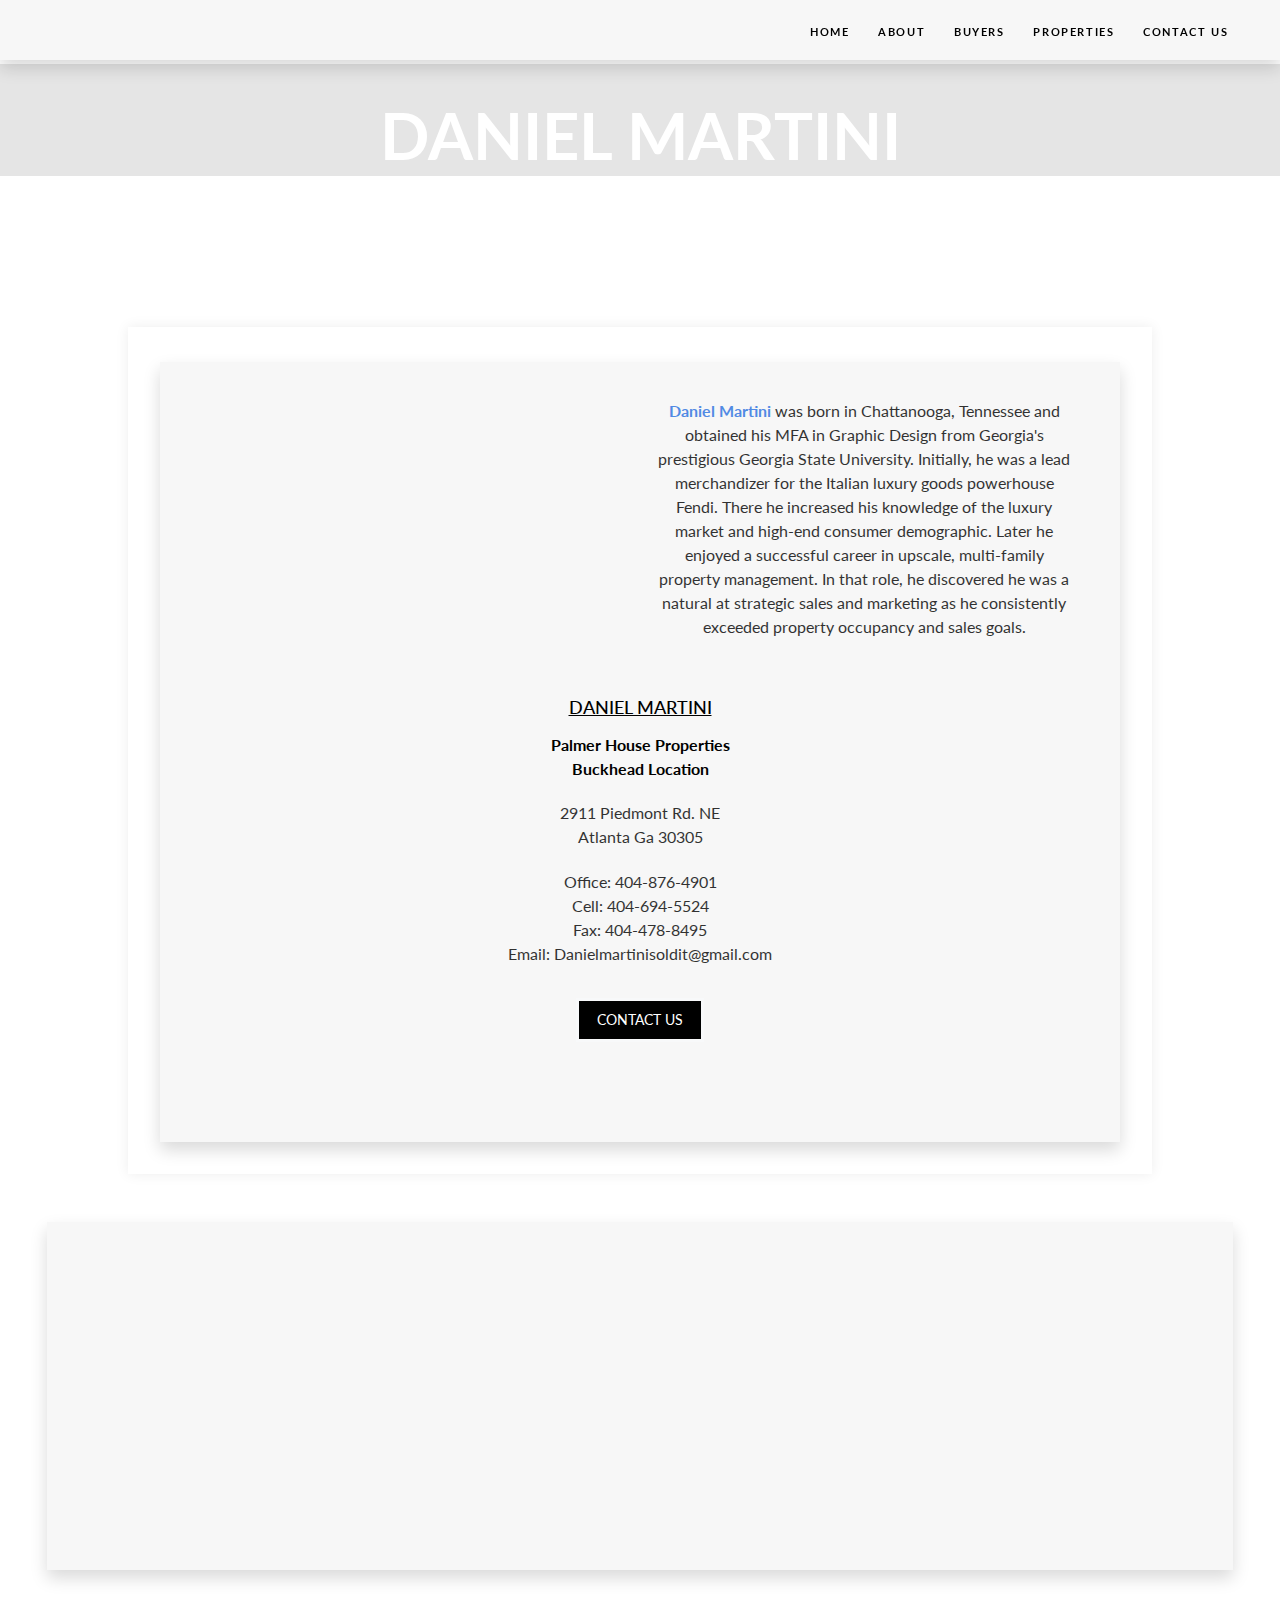
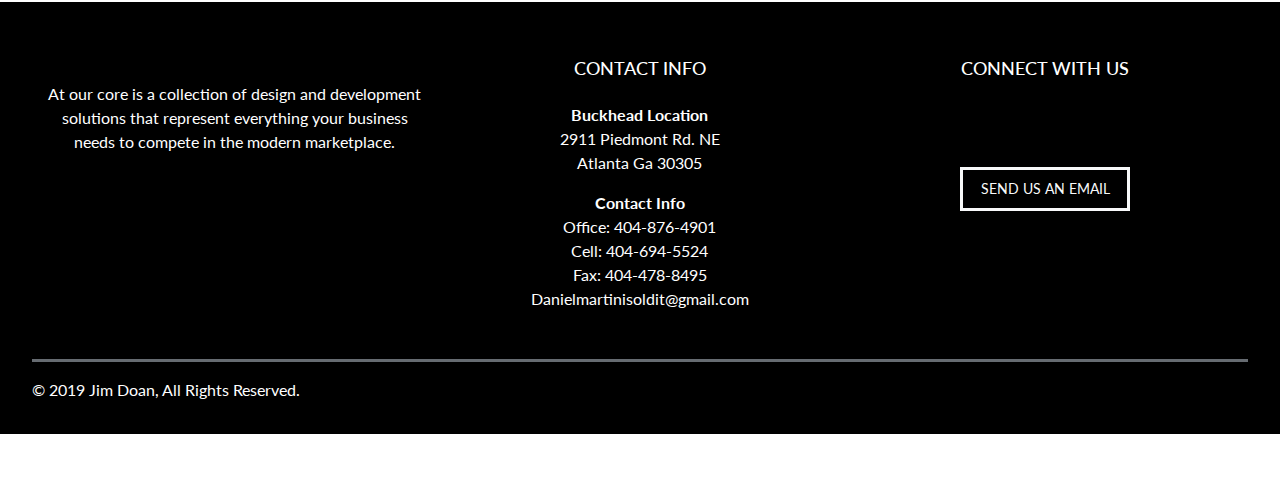
==== about.html @ 3ecf2fb6 "created about section" ====
<!DOCTYPE html>
<html lang="en">

	<head>
		<meta charset="utf-8">
		<meta name="viewport" content="width=device-width, initial-scale=1">
		<title>Daniel Martini - Real Estate</title>

		<link rel="stylesheet" href="Daniel-Martini/bootstrap-4.3.1-dist/css/bootstrap.min.css">
		<link rel="stylesheet" href="style.css">
		<link rel="stylesheet" href="Daniel-Martini/css/animate.css">
		<link rel="stylesheet" href="Daniel-Martini/css/lightbox.css">
		<link rel="stylesheet" href="Daniel-Martini/css/owl.carousel.css">
		<link rel="stylesheet" href="Daniel-Martini/css/owl.theme.default.css">
		<link rel="stylesheet" href="Daniel-Martini/css/arrow.css">
		<link rel="stylesheet" href="Daniel-Martini/css/fixed.css">
		<link rel="stylesheet" href="Daniel-Martini/css/waypoints.css">
	</head>

	<body>

		<!--- Start Home section -->
		<div id="home" class="offset">

			<!--- Navigation -->
			<nav class="navbar navbar-expand-md fixed-top shadow">
				<div class="container-fluid">

					<button class="navbar-toggler" type="button" data-toggle="collapse" data-target="#navbarResponsive">
						<span class="custom-toggler-icon"><i class="fas fa-bars"></i></span>
					</button>

					<div class="collapse navbar-collapse" id="navbarResponsive">
						<ul class="navbar-nav ml-auto">
							<li class="nav-item">
								<a class="nav-link active" href="index.html"><i class="el-home-alt"></i></a>
							</li>
							<li class="nav-item">
								<a class="nav-link" href="index.html">HOME</a>
							</li>
							<li class="nav-item">
								<a class="nav-link" href="about.html">ABOUT</a>
							</li>
							<li class="nav-item">
								<a class="nav-link" href="buyers.html">BUYERS</a>
							</li>
							<li class="nav-item">
								<a class="nav-link" href="properties.html">PROPERTIES</a>
							</li>
							<li class="nav-item">
								<a class="nav-link" href="contact.html">CONTACT US</a>
							</li>
						</ul>
					</div>
				</div>
			</nav>
			<!--- End Navigation -->

		</div>
		<!--- End Home Section -->

		<div id="title-heading">
			<div class="row about-it">
				<div class="col-12 os-animation" data-animation="fadeInLefts">
					<h3 class="title-heading text-center" style="color: white; font-size: 65px;">Daniel Martini</h3>
					<div class="">
					</div>
				</div>
			</div>

			<div id="pricing" class="offset">
				<div class="">
					<div class="narrow">

						<!--- Start About Columns -->
						<div class="row justify-content-md-center">
							<div class="os-animation" data-animation="fadeInLefts">
								<div class="pricing-column text-center">
									<div class=" text-center shadow">
										<div class="row">
											<div class="col">
												<img class="card-img-top"
													src="https://static.wixstatic.com/media/2ecfc4_6b40e53663e3477b9b9f9409c1929504~mv2_d_4288_2848_s_4_2.jpg/v1/crop/x_871,y_205,w_2117,h_2643/fill/w_1100,h_1370,al_c,q_85,usm_0.66_1.00_0.01/2ecfc4_6b40e53663e3477b9b9f9409c1929504~mv2_d_4288_2848_s_4_2.webp"
													alt="">

											</div>
											<div class="col">

												<div class="">
													<p>
														<span style="color: #2870e0; font-weight: bold;">Daniel
															Martini</span> was born in Chattanooga, Tennessee and
														obtained his MFA in
														Graphic Design from Georgia's prestigious Georgia State
														University.
														Initially, he was a lead merchandizer for the Italian luxury
														goods
														powerhouse Fendi. There he increased his knowledge of the luxury
														market and high-end consumer demographic. Later he enjoyed a
														successful career in upscale, multi-family property management.
														In
														that role, he discovered he was a natural at strategic sales and
														marketing as he consistently exceeded property occupancy and
														sales
														goals.</p>

												</div>
											</div>
											<div class="row">
												<div class="col">

													<div class="card-body">
														<h4 style="text-decoration: underline;">DANIEL MARTINI</h4>

														<strong>Palmer House Properties<br>Buckhead Location</strong>
														<p>2911 Piedmont Rd. NE<br />Atlanta Ga 30305</p>

														<p>Office: 404-876-4901<br>Cell: 404-694-5524<br>Fax:
															404-478-8495<br>Email: Danielmartinisoldit@gmail.com</p>
														<a class="btn btn-outline-light btn-sm" href="contact.html"
															style="background:black; color: white;">CONTACT US</a>
													</div>
												</div>
											</div>
										</div>
									</div>
								</div>
							</div>
						</div>
					</div>
				</div>

				<!--- Start Pictures Section -->
				<div id="portfolio" class="offset">

					<div class="row padding">
						<div class="container-fluid">
							<div class="row no-padding shadow">
								<div class="col-sm-6 col-md-3">
									<div class="os-animation" data-animation="bounceInLeft" data-delay=".2s">
										<div class="portfolio-item">
											<a href="https://scontent-atl3-1.xx.fbcdn.net/v/t1.0-9/61054701_356730994977421_6926607523352936448_o.jpg?_nc_cat=108&_nc_oc=AQks2hsbWoOc5csSuL4t0kdCVQB3ZoYayus3dJnv0pH9844NUOtiBHxPulHoXCivI0U&_nc_ht=scontent-atl3-1.xx&oh=ed56b4eb0b98e5b063b7fc5912f497bc&oe=5DE16B20"
												data-lightbox="example-set">
												<img class="example-image"
													src="https://scontent-atl3-1.xx.fbcdn.net/v/t1.0-9/61054701_356730994977421_6926607523352936448_o.jpg?_nc_cat=108&_nc_oc=AQks2hsbWoOc5csSuL4t0kdCVQB3ZoYayus3dJnv0pH9844NUOtiBHxPulHoXCivI0U&_nc_ht=scontent-atl3-1.xx&oh=ed56b4eb0b98e5b063b7fc5912f497bc&oe=5DE16B20"
													alt="" height="300px" width="350px">
											</a>
										</div>
									</div>
								</div>

								<div class="col-sm-6 col-md-3">
									<div class="os-animation" data-animation="bounceInLeft">
										<div class="portfolio-item">
											<a href="https://scontent-atl3-1.xx.fbcdn.net/v/t1.0-9/32089763_184719488845240_107758088051752960_n.jpg?_nc_cat=108&_nc_oc=AQlAUIsMwnOX5fa2c1I7dCD4xx6s1ko-a5kKi41FbOipR6NKKMtyK9ja8pMXqw7HbNg&_nc_ht=scontent-atl3-1.xx&oh=5b2d17347ffb0b32aa18122af5c4a269&oe=5DEAD9D7"
												data-lightbox="example-set">
												<img class="example-image"
													src="https://scontent-atl3-1.xx.fbcdn.net/v/t1.0-9/32089763_184719488845240_107758088051752960_n.jpg?_nc_cat=108&_nc_oc=AQlAUIsMwnOX5fa2c1I7dCD4xx6s1ko-a5kKi41FbOipR6NKKMtyK9ja8pMXqw7HbNg&_nc_ht=scontent-atl3-1.xx&oh=5b2d17347ffb0b32aa18122af5c4a269&oe=5DEAD9D7"
													alt="" height="300px">
											</a>
										</div>
									</div>
								</div>

								<div class="col-sm-6 col-md-3">
									<div class="os-animation" data-animation="bounceInRight">
										<div class="portfolio-item">
											<a href="https://scontent-atl3-1.xx.fbcdn.net/v/t1.0-9/38504290_235669710416884_8581851467843895296_o.jpg?_nc_cat=107&_nc_oc=AQnvor20wazlZryop39V9SxjDoQ-DLztJsMqtvzKPL-bHCXCtXjF9APS5U3wIa94XFQ&_nc_ht=scontent-atl3-1.xx&oh=8783209089c2796051ecd4117cc34dcc&oe=5DDD605E"
												data-lightbox="example-set">
												<img class="example-image"
													src="https://scontent-atl3-1.xx.fbcdn.net/v/t1.0-9/38504290_235669710416884_8581851467843895296_o.jpg?_nc_cat=107&_nc_oc=AQnvor20wazlZryop39V9SxjDoQ-DLztJsMqtvzKPL-bHCXCtXjF9APS5U3wIa94XFQ&_nc_ht=scontent-atl3-1.xx&oh=8783209089c2796051ecd4117cc34dcc&oe=5DDD605E"
													alt="" height="300px" width="350px">
											</a>
										</div>
									</div>
								</div>

								<div class="col-sm-6 col-md-3">
									<div class="os-animation" data-animation="bounceInRight" data-delay=".2s">
										<div class="portfolio-item">
											<a href="https://scontent-atl3-1.xx.fbcdn.net/v/t1.0-9/38645808_235669713750217_5767536776629452800_n.jpg?_nc_cat=108&_nc_oc=AQnEzxn9_KvvV8eSuq6HcboNAnUGGmvflVjYUwW-1L5Omn71J7NGq4NreZ7U_BRwSuE&_nc_ht=scontent-atl3-1.xx&oh=da2e0bddf386512794838a185db2d5aa&oe=5DEA0721"
												data-lightbox="example-set">
												<img class="example-image"
													src="https://scontent-atl3-1.xx.fbcdn.net/v/t1.0-9/38645808_235669713750217_5767536776629452800_n.jpg?_nc_cat=108&_nc_oc=AQnEzxn9_KvvV8eSuq6HcboNAnUGGmvflVjYUwW-1L5Omn71J7NGq4NreZ7U_BRwSuE&_nc_ht=scontent-atl3-1.xx&oh=da2e0bddf386512794838a185db2d5aa&oe=5DEA0721"
													alt="" height="300px" width="350px">
											</a>
										</div>
									</div>
								</div>

							</div>
						</div>

					</div>


					<!--- Start Contact/Footer Section -->
					<div id="contact" class="offset">

						<footer>
							<div class="row text-center">

								<div class="col-md-4">
									<img src="https://static.wixstatic.com/media/2ecfc4_4fcbf833082e43d79901a97b6336a36f~mv2.png/v1/fill/w_740,h_200,al_c,q_80,usm_0.66_1.00_0.01/2ecfc4_4fcbf833082e43d79901a97b6336a36f~mv2.webp"
										alt="">
									<p>At our core is a collection of design and development solutions that represent
										everything
										your business needs to compete in the modern marketplace.</p>
								</div>

								<div class="col-md-4">
									<h3 class="text-center" style="font-size: 18px;">CONTACT INFO</h3>
									<strong>Buckhead Location</strong>
									<p>2911 Piedmont Rd. NE<br />Atlanta Ga 30305</p>
									<strong>Contact Info</strong>
									<p>Office: 404-876-4901<br>Cell: 404-694-5524<br>Fax:
										404-478-8495<br>Danielmartinisoldit@gmail.com</p>
								</div>

								<div class="col-md-4">
									<h3 class="text-center" style="font-size: 18px;">CONNECT WITH US</h3>
									<a href="#"><i class="fab fa-facebook-square" style="color: white;"></i></a>
									<a href="#"><i class="fab fa-twitter-square" style="color: white;"></i></a>
									<a href="#"><i class="fab fa-instagram" style="color: white;"></i></a>
									<a href="#"><i class="fab fa-reddit-square" style="color: white;"></i></a>
									<a href="#"><i class="fab fa-linkedin" style="color: white;"></i></a>
									<br><br>
									<a class="btn btn-outline-light btn-sm" href="contact.html">SEND US AN EMAIL</a>
								</div>

								<hr class="socket">
								&copy; 2019 Jim Doan, All Rights Reserved.

							</div>
							<!--- End of Row -->
						</footer>
						<!--- End of Footer -->

					</div>
					<!--- End of Contact Section -->

					<!--- Top Scroll -->
					<a href="#home" class="top-scroll">
						<i class="fas fa-angle-up"></i>
					</a>
					<!--- End of Top Scroll -->

					<!--- Script Source Files -->
					<script src="Daniel-Martini/js/jquery-3.3.1.min.js"></script>
					<script src="Daniel-Martini/bootstrap-4.3.1-dist/js/bootstrap.min.js"></script>
					<script src="https://use.fontawesome.com/releases/v5.9.0/js/all.js"></script>
					<script src="Daniel-Martini/js/custom.js"></script>
					<script src="Daniel-Martini/js/jquery.waypoints.min.js"></script>
					<script src="Daniel-Martini/js/waypoints.js"></script>
					<script src="Daniel-Martini/js/lightbox.js"></script>
					<script src="Daniel-Martini/js/owl.carousel.js"></script>
					<script src="Daniel-Martini/js/jquery.counterup.js"></script>
					<script src="Daniel-Martini/js/validator.js"></script>
					<script src="Daniel-Martini/js/contact.js"></script>
					<!--- End of Script Source Files -->

	</body>

</html>
---- style.css ----
@import url('https://fonts.googleapis.com/css?family=Lato:400,700');

.navbar.always-solid {
  background: rgba(0, 0, 0, 0.7)!important;
}
#title-heading {

  background-color: rgba(0, 0, 0, 0.1)!important;
  width: 100%;
  max-height: 7rem!important;
  background-size: cover;
  margin-top: 4rem;
}
#title-heading .row {
  width: 100%!important;
  padding: 1rem 2rem 2rem;
}
h3.title-heading {
  font-size: 1.9rem;
  font-weight: 700;
  text-transform: uppercase;
  margin: 0 0 .8rem 0;
}
.title-heading-underline {
  width: 5rem;
  height: .2rem;
  background-color: #2870e0;
}



body {
  overflow-x: hidden;
  font-family: 'Lato', sans-serif;
  color: black;
}

/*--- Nav Scrolling Offset --*/
.offset:before {
  height: 4rem;
  margin-top: -4rem;
  content: "";
  display: block;
}

/*--- Extra Bootstrap Column Padding --*/
[class*="col-"] {
  padding: 1rem;
}

/*============= NAVIGATION =============*/

.navbar {
  padding: .7rem 1rem;
  text-transform: uppercase;
  font-size: .7rem;
  font-weight: 700;
  letter-spacing: .1rem;
  transition: background-color .5s ease 0s;
}
.navbar-brand img {
  height: 2rem;
 
 
}
.svg-inline--fa.fa-w-14 {
  color: black;
  font-size: 1.6rem;
}
.navbar-nav li {
  padding-right: .8rem;
}
.navbar-nav .nav-link {
  color: black;
  padding-top: .8rem;
}
.navbar-nav .nav-link.active,
.navbar-nav .nav-link:hover {
  color: #7a7a7a;

}
.navbar.solid {
  background: #d9d7d7;
  transition: background-color 1s ease 0s;
  color: black !important;

}

/*============= LANDING PAGE =============*/

.home-inner {
  background-image: url('https://www.washingtonpost.com/resizer/mgmMvC1QJtGQnEIHK86mX5WiEuA=/1484x0/arc-anglerfish-washpost-prod-washpost.s3.amazonaws.com/public/7HIHLOE2VII6RKGYTNGBGKDNNM.jpg');
}

.about-it {
  background-image: url('https://mansion-global-app.s3.amazonaws.com/stories/vancouver-special-report-vancouver-s-newest-crop-of-luxury-condos-offers-views-galore/assets/9rrqt2nnQ2/vancouvercondosshorthand_lead-2400x1451.jpeg');
  height: 215px !important;
}

.buyers-it {
  background-image: url('https://ap.rdcpix.com/2105246677/6df0e9a66aed3c3314a5d9cf2b35406fl-w0xd-w1020_h770_q80.jpg');
  height: 425px !important;
}

.properties-it {
  background-image: url('https://www.naamagazine.com/wp-content/uploads/2018/03/Muse-Residences-2-1080x568.jpg');
  height: 195px;
}

.media-it {
  background-image: url('https://www.washingtonpost.com/resizer/mgmMvC1QJtGQnEIHK86mX5WiEuA=/1484x0/arc-anglerfish-washpost-prod-washpost.s3.amazonaws.com/public/7HIHLOE2VII6RKGYTNGBGKDNNM.jpg');
  height: 325px;
}

.contact-it {
  background-image: url('https://www.theaustinsf.com/wp-content/uploads/Feature_Image_Roof-1.jpg');
  height: 380px;
}

.caption {
  width: 100%;
  max-width: 100%;
  position: absolute;
  top: 38%;
  z-index: 1;
}
.caption h1 {
  color: white;
  font-size: 4.5rem;
  text-transform: uppercase;
  font-weight: 700;
  letter-spacing: .3rem;
  text-shadow: .1rem .1rem .8rem black;
  padding-bottom: 1rem;
}
.caption h3 {
  color: white;
  font-size: 2.5rem;
  text-transform: uppercase;
  font-weight: 400;
  text-shadow: .1rem .1rem .5rem black;
  padding-bottom: 2rem;
}
.btn-lg {
  border-width: medium;
  border-radius: 0;
  padding: .8rem 1.5rem;
  font-size: 1.1rem;
  font-weight: 400;
  text-transform: uppercase;
  display: inline-block!important;
}

/*============= FEATURES SECTION =============*/
.shadow {
  box-shadow: 4px 3px black;
  border: none;
  background-color: #f7f7f7;

}

.card {
  width: 350px;
  margin: auto;
}
.narrow {
  width: 85%;
  margin: 0 auto;
  padding-top: 2rem;
}
.btn-sm {
  border-width: medium;
  border-radius: 0;
  padding: .5rem 1.1rem;
  font-size: .9rem;
  font-weight: 400;
  text-transform: uppercase;
  margin: 1rem;
}
.btn-turquoise {
  border-color: #2870e0;
  background-color: #2870e0;
  color: white;
}
.btn-turquoise:hover,
.btn-turquoise:focus {
  border-color: #2870e0;
  background-color: #2870e0;
  color: white;
}
.jumbotron {
  margin-bottom: 0;
  border-radius: 0;
  padding: 1rem 0 3rem;
}
h3.heading {
  font-size: 1.6rem;
  font-weight: 700;
  text-transform: uppercase;
  text-align: center;
  margin-bottom: 1.3rem;
}
.heading-underline {
  width: 3rem;
  height: .2rem;
  background-color: #2870e0;
  margin: 0 auto 2rem;
}
.feature {
  text-align: center;
}
.feature .fa-layers {
  color: #2870e0;
  margin: 0 auto;
  width: 3.9rem;
  height: 6rem;
}
.feature h3 {
  font-size: 1.3rem;
  text-transform: uppercase;
  padding-bottom: .4rem;
}
.feature p {
  font-size: 1.1rem;
}


/*============= PORTFOLIO/ABOUT SECTION =============*/

.row.padding {
  padding: 2rem 0 1rem;
}
img.example-image {
  max-width: 100%;
}
.row.no-padding [class*=col-] {
  padding: 0;
}
.portfolio-item img:hover {
  transform: scale(1.3);
  cursor: zoom-in;
}
.portfolio-item img {
  transition: transform .4s ease;
}
.portfolio-item {
  overflow: hidden;
}

/*============= PRICING/PROPERTIES SECTION =============*/

.pricing-column {
  background-color: white;
  padding: 2rem; 
  border-top: .2rem solid white;
  box-shadow: 0 0 .8rem rgba(0, 0, 0, 0.075);
  transition: transform .7s ease;
  overflow: hidden;
  position: relative;
}
.pricing-column:hover {
  transform: scale(1);
}
.pricing-column h3 {
  padding: 1rem;
  border-bottom: .1rem solid rgba(0, 0, 0, 0.1);
  font-size: 1.5rem;
}
.pricing-column p {
  opacity: .8;
  margin-top: 1.3rem;
}
.pricing-column h4 {
  font-size: 1.1rem;
  padding: .4rem;
}
.pricing-column .item {
  font-weight: 500;
}
.pricing-column h1 {
  padding: .8rem 0;
}
.ribbon {
  background-color: #6c757d;
  color: white;
  width: 17rem;
  height: 2rem;
  font-size: .8rem;
  font-weight: 700;
  padding-top: .4rem;
  position: absolute;
  right: -2.8rem;
  top: 1.6rem;
  transform: rotate(45deg);
  box-shadow: 0 0 .2rem rgba(0, 0, 0, 0.25);
}

/*============= BUYERS =============*/

.light {
  background-color: rgba( 255, 255, 255, .85);
  padding: 3rem 2rem 2rem;
  z-index: 1000!important;
}
.card {
  border-radius: 0;
  border: .1rem solid rgba(0, 0, 0, .075);
  box-shadow: 0 0 .8rem rgba(0, 0, 0, .075);
  margin: 0 1rem;
  transition: transform .4s ease;
}
.card-img-top {
  border-radius: 0;
}
.card:hover {
  transform: scale(.95);
}
.card h4 {
  font-weight: 700;
}
.card h5 {
  color: #2870e0;
}
.card p {
  border-top: .1rem solid rgba(0, 0, 0, .1);
  border-bottom: .1rem solid rgba(0, 0, 0, .1);
  padding: 1rem;
  margin: 1rem 0 1.5rem;
}
.card svg.svg-inline--fa {
  color: #2870e0!important;
  font-size: 1.3rem;
  width: 2rem;
}
.card svg.svg-inline--fa:hover {
  color: #6c757d!important;
}
.owl-dot.active span,
.owl-dot:hover span {
  background: black!important;
}

/*============= SKILLS SECTION =============*/

.skill h3 {
  color: #2870e0;
  font-size: 2.5rem;
  font-weight: 700;
  margin: 1rem 0 .5rem;
}
.skill p {
  font-size: 1.1rem;
  text-transform: uppercase;
  font-weight: 700;
}

/*============= CLIENTS SECTION =============*/

.clients img {
  width: 100%;
  height: auto;
  border-radius: 50%;
  transition: transform .3s ease;
}
.clients img:hover {
  transform: scale(0.95);
}
blockquote .svg-inline--fa {
  margin: 1rem;
  color: black;
}
.clients-hr {
  border-top: .05rem solid black;
}

/*============= CONTACT SECTION =============*/

footer {
  background-color: black;
  background-size: cover;
  color: white;
}
footer .row {
  background-color: black;
  padding: 1rem 2rem 3rem;
}
footer img {
  height: 2rem;
  margin: 1.5rem 0;
}
footer a {
  color: white;
}
footer svg.svg-inline--fa {
  font-size: 1.6rem;
  margin: 1.2rem .5rem 0 0;
}
footer svg.svg-inline--fa:hover {
  color: #1ebba3!important;
}
footer h3 {
  text-transform: uppercase;
  margin: 1.5rem 0;
}
/*--- Contact Form --*/
.form-group {
  margin-bottom: 1.3rem;
}
.form-control {
  background-color: #53595f;
  border-radius: 0;
  border: .15rem solid #666b71;
  color: white!important;
  font-size: 1.1rem;
}
.form-control:focus {
  background: #53595f;
  border: .15rem solid #666b71;
}
.form-group input::placeholder,
.form-group textarea::placeholder {
  color: #b2b5b8!important;
}
input.btn {
  cursor: pointer;
}
hr.socket {
  border-top: .2rem solid #666b71;
  width: 100%;
}

/*============= TOP SCROLL =============*/

.top-scroll svg.svg-inline--fa {
  font-size: 3rem;
  height: 1.7rem;
  color: #53595f;
  background: white;
}
a.top-scroll {
  right: 1.2rem;
  bottom: 1.2rem;
  position: fixed;
  opacity: .3;
  z-index: 1000;
  display: none;
}
a.top-scroll:hover {
  opacity: .5;
}

/*============= MEDIA QUERIES =============*/

/* Devices under 992px (lg) */
@media (max-width: 991px) {
  .caption h1 {
    font-size: 3.5rem;
    letter-spacing: .2rem;
    padding-bottom: .8rem;
  }
  .caption h3 {
    font-size: 2.2rem;
    padding-bottom: 1.7rem;
  }
  .btn-lg {
    padding: .7rem 1.2rem;
    font-size: 1rem;
  }
  .narrow h1 {
    font-size: 2.1rem;
  }
}

/* Devices under 768px (md) */
@media (max-width: 767px) {
  .caption h1 {
    font-size: 2.7rem;
    letter-spacing: .15rem;
    padding-bottom: .5rem;
  }
  .caption h3 {
    font-size: 1.7rem;
    padding-bottom: 1.2rem;
  }
  .btn-lg {
    padding: .6rem 1.1rem;
    font-size: 1rem;
  }
  .narrow h1 {
    font-size: 1.8rem;
  }

  .clients img {
    max-width: 50%;
    margin: 0 auto;
  }
  .top-scroll {
    display: none!important;
  }
}

/* Devices under 576px (sm) */
@media (max-width: 575px) {
  .caption h1 {
    font-size: 1.9rem;
    letter-spacing: .1rem;
    padding-bottom: .4rem;
  }
  .caption h3 {
    font-size: 1.2rem;
    padding-bottom: 1rem;
  }
  .btn-lg {
    padding: .4rem .9rem;
    font-size: .9rem;
  }
  .narrow {
    width: 85%;
  }
}
---- Daniel-Martini/css/arrow.css ----
.bounce { /*arrow bouncing duration*/
  -moz-animation: bounce 2s infinite;
  -webkit-animation: bounce 2s infinite;
  animation: bounce 2s infinite;
}
.arrow {
  position: absolute;
  bottom: 0;
  left: 50%;
  margin-left: -10px;
  width: 60px;
  height: 50px; /*change with size of arrow to make it sit on bottom of page*/
}
a.down-arrow {
  display: block;
  color: #fff; /*arrow color*/
}
.down-arrow svg.svg-inline--fa {
  opacity: .3; /*arrow opacity*/
  font-size: 2rem; /*arrow size*/
}
.down-arrow svg.svg-inline--fa:hover {
  opacity: .5; /*arrow hover opacity*/
}
@-moz-keyframes bounce {
  0%, 20%, 50%, 80%, 100% {
    -moz-transform: translateY(0);
    transform: translateY(0);
  }
  40% {
    -moz-transform: translateY(-30px);
    transform: translateY(-30px);
  }
  60% {
    -moz-transform: translateY(-15px);
    transform: translateY(-15px);
  }
}
@-webkit-keyframes bounce {
  0%, 20%, 50%, 80%, 100% {
    -webkit-transform: translateY(0);
    transform: translateY(0);
  }
  40% {
    -webkit-transform: translateY(-30px);
    transform: translateY(-30px);
  }
  60% {
    -webkit-transform: translateY(-15px);
    transform: translateY(-15px);
  }
}
@keyframes bounce {
  0%, 20%, 50%, 80%, 100% {
    -moz-transform: translateY(0);
    -ms-transform: translateY(0);
    -webkit-transform: translateY(0);
    transform: translateY(0);
  }
  40% {
    -moz-transform: translateY(-30px);
    -ms-transform: translateY(-30px);
    -webkit-transform: translateY(-30px);
    transform: translateY(-30px);
  }
  60% {
    -moz-transform: translateY(-15px);
    -ms-transform: translateY(-15px);
    -webkit-transform: translateY(-15px);
    transform: translateY(-15px);
  }
}
---- Daniel-Martini/css/fixed.css ----
/*--- Bootstrap Mobile Gutter Fix --*/
.row, .container-fluid {
margin-left: 0px!important;
margin-right: 0px!important;
}

/*--- Fix for Fixed Navbar jumping on scroll --*/
.fixed-top  {
 -webkit-backface-visibility: hidden;
}

/*--- Fixed Landing Page Section --*/
.landing {
  position: relative;
  width: 100%;
  height: 100vh; /* Change height of landing page image. */
  display: table;
  z-index: -1;
}
.home-wrap {
  clip: rect(0, auto, auto, 0);
  position: absolute;
  top: 0;
  left: 0;
  width: 100%;
  height: 100%;
}
.home-inner {
  position: fixed; /* Change to relative to remove fixed style. */
  display: table;
  top: 0;
  left: 0;
  width: 100%;
  height: 100%;
  background-size: cover;
  background-position: center center;
  -webkit-transform: translateZ(0);
          transform: translateZ(0);
  will-change: transform;
}

/*--- iOS Fixed Background Image --*/
.fixed-background {
  position: relative;
  width: 100%;
}
.fixed-wrap {
  clip: rect(0, auto, auto, 0);
  position: absolute;
  top: 0;
  left: 0;
  width: 100%;
  height: 100%;
  z-index: -999!important;
}
/*--- Features Dark Background Image --*/
#fixed {
  position: fixed;
  display: block;
  top: 0;
  left: 0;
  width: 100%;
  height: 100%;
  background-size: cover;
  background-position: center center;
  -webkit-transform: translateZ(0);
          transform: translateZ(0);
  will-change: transform;
}
/*--- Team Light Background Image --*/
#fixed-2 {
  position: fixed;
  display: block;
  top: 0;
  left: 0;
  width: 100%;
  height: 100%;
  background-size: cover;
  background-position: center center;
  -webkit-transform: translateZ(0);
          transform: translateZ(0);
  will-change: transform;
}
/*--- Prevent WayPoints from Browser Window Scrolling On Mobile --*/
/* Devices under 768px (md) */
@media (max-width: 767px) {
  .row {
    overflow-x: hidden;
    overflow-y: hidden;
  }
}
---- Daniel-Martini/css/waypoints.css ----
/*============= WAYPOINTS =============*/

.os-animation{
  opacity: 0;
  margin: 0!important;
  max-width: 100%;
 }
 .os-animation.animated {
  opacity: 1;
 }


/*--- TURN OFF ANIMATION ON MOBILE *
@media (max-width: 767px) {
.animated, .os-animation {
	-webkit-animation: none;
	-moz-animation: none;
	-o-animation: none;
	animation: none;
	opacity: 1;
	-webkit-animation-delay: none !important;
	-moz-animation-delay: none !important;
	animation-delay: none !important;
	}
}
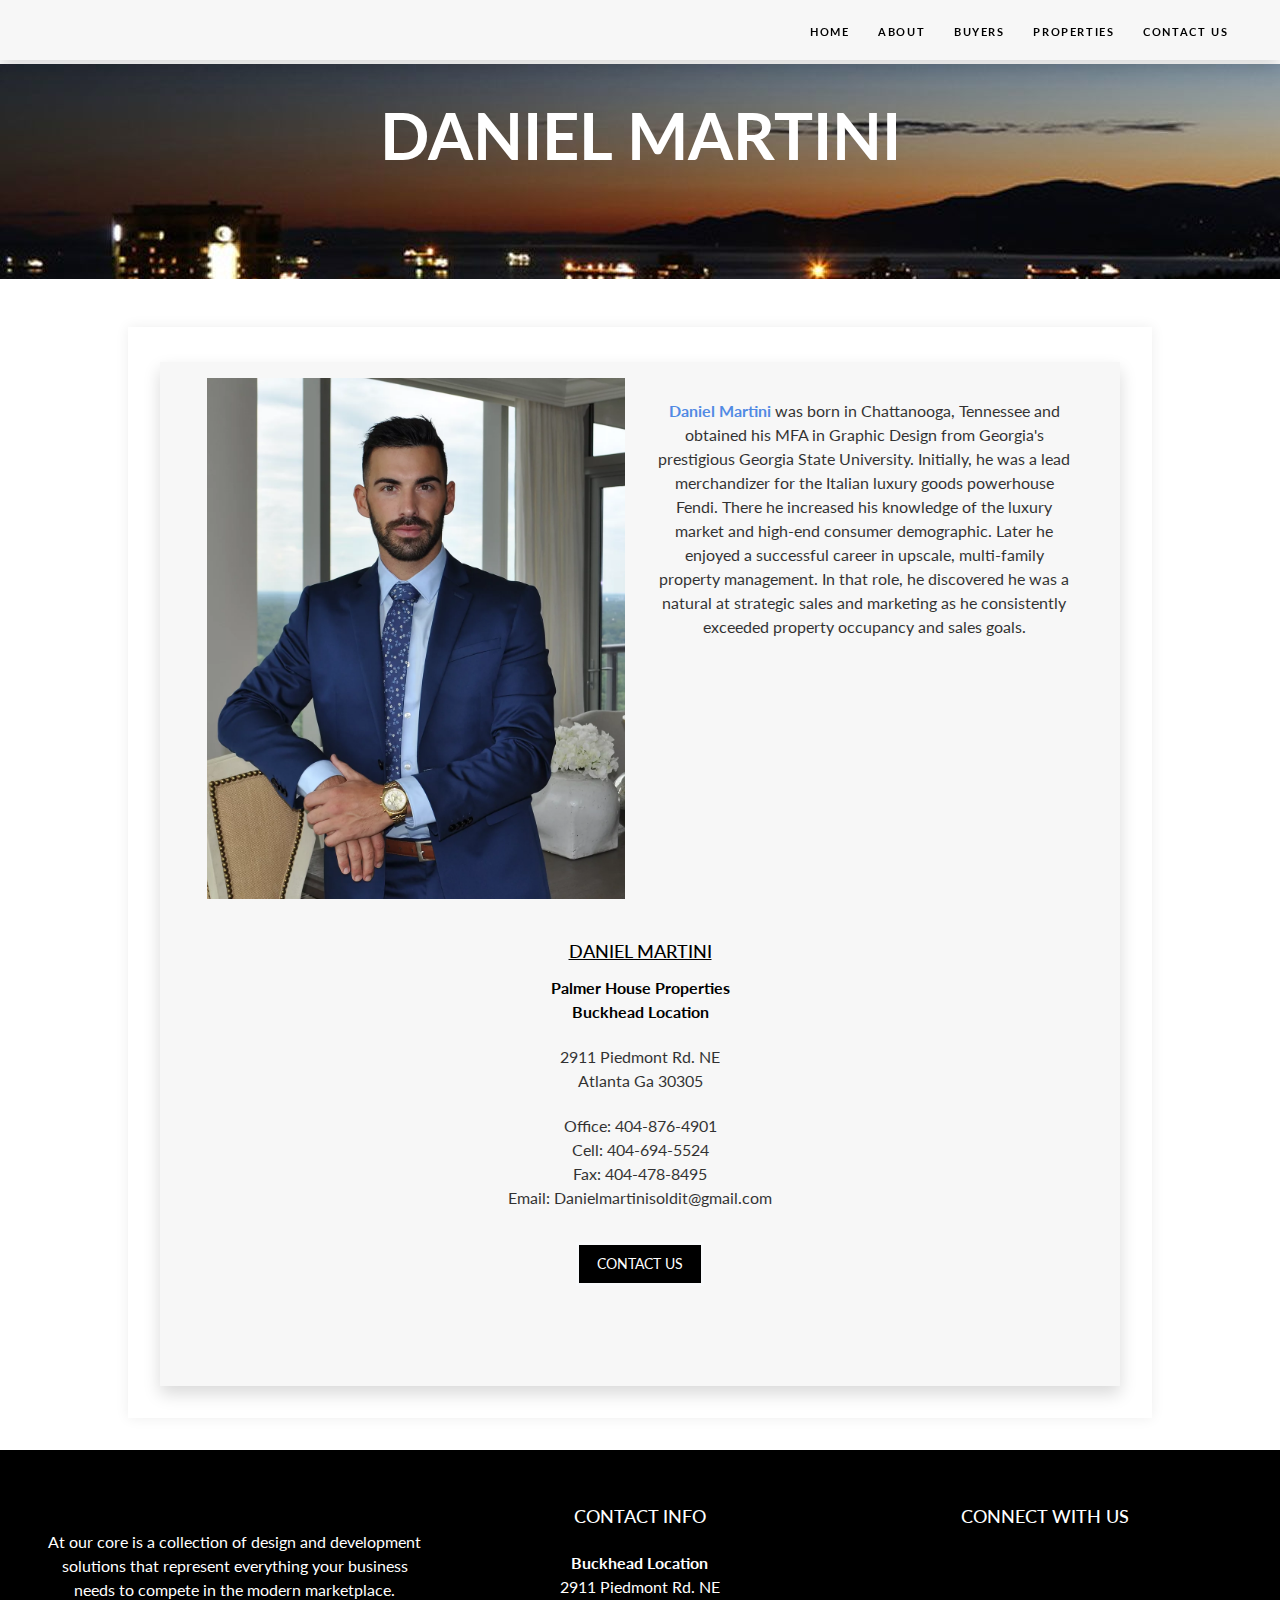
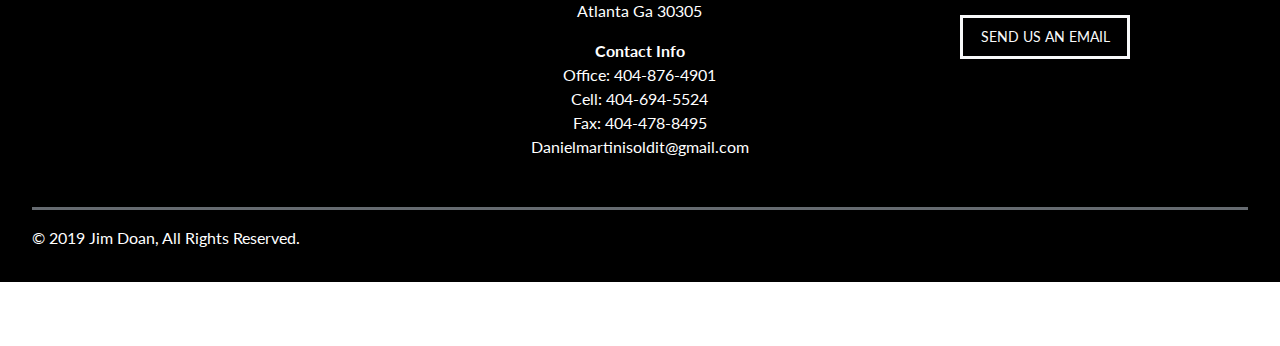
==== commit 683e099d: "fixed email form" ====
--- a/about.html
+++ b/about.html
@@ -80,13 +80,13 @@
 										<div class="row">
 											<div class="col">
 												<img class="card-img-top"
-													src="https://static.wixstatic.com/media/2ecfc4_6b40e53663e3477b9b9f9409c1929504~mv2_d_4288_2848_s_4_2.jpg/v1/crop/x_871,y_205,w_2117,h_2643/fill/w_1100,h_1370,al_c,q_85,usm_0.66_1.00_0.01/2ecfc4_6b40e53663e3477b9b9f9409c1929504~mv2_d_4288_2848_s_4_2.webp"
+													src="Daniel-Martini/img/about.jpg"
 													alt="">
 
 											</div>
 											<div class="col">
 
-												<div class="">
+												<div class="about-daniel">
 													<p>
 														<span style="color: #2870e0; font-weight: bold;">Daniel
 															Martini</span> was born in Chattanooga, Tennessee and
@@ -131,7 +131,7 @@
 				</div>
 
 				<!--- Start Pictures Section -->
-				<div id="portfolio" class="offset">
+				<!-- <div id="portfolio" class="offset">
 
 					<div class="row padding">
 						<div class="container-fluid">
@@ -191,7 +191,7 @@
 							</div>
 						</div>
 
-					</div>
+					</div> -->
 
 
 					<!--- Start Contact/Footer Section -->
--- a/style.css
+++ b/style.css
@@ -1,5 +1,12 @@
 @import url('https://fonts.googleapis.com/css?family=Lato:400,700');
 
+.form-group input {
+  color: black!important;
+}
+
+.form-group textarea {
+  color: black!important;
+}
 .navbar.always-solid {
   background: rgba(0, 0, 0, 0.7)!important;
 }
@@ -93,12 +100,12 @@
 }
 
 .about-it {
-  background-image: url('https://mansion-global-app.s3.amazonaws.com/stories/vancouver-special-report-vancouver-s-newest-crop-of-luxury-condos-offers-views-galore/assets/9rrqt2nnQ2/vancouvercondosshorthand_lead-2400x1451.jpeg');
+  background-image: url('Daniel-Martini/img/about-landing.jpg');
   height: 215px !important;
 }
 
 .buyers-it {
-  background-image: url('https://ap.rdcpix.com/2105246677/6df0e9a66aed3c3314a5d9cf2b35406fl-w0xd-w1020_h770_q80.jpg');
+  background-image: url('Daniel-Martini/img/buyers-landing.jpg');
   height: 425px !important;
 }
 
@@ -501,13 +508,25 @@
 
 /* Devices under 576px (sm) */
 @media (max-width: 575px) {
+ 
+  .intro {
+    margin-top: -160px;
+  }
+
+  .intro h3 {
+    font-size: 18px;
+  }
+
+  .about-daniel p {
+    font-size: 14px;
+  }
   .caption h1 {
-    font-size: 1.9rem;
+    font-size: 2.5rem;
     letter-spacing: .1rem;
     padding-bottom: .4rem;
   }
   .caption h3 {
-    font-size: 1.2rem;
+    font-size: 1.5rem;
     padding-bottom: 1rem;
   }
   .btn-lg {
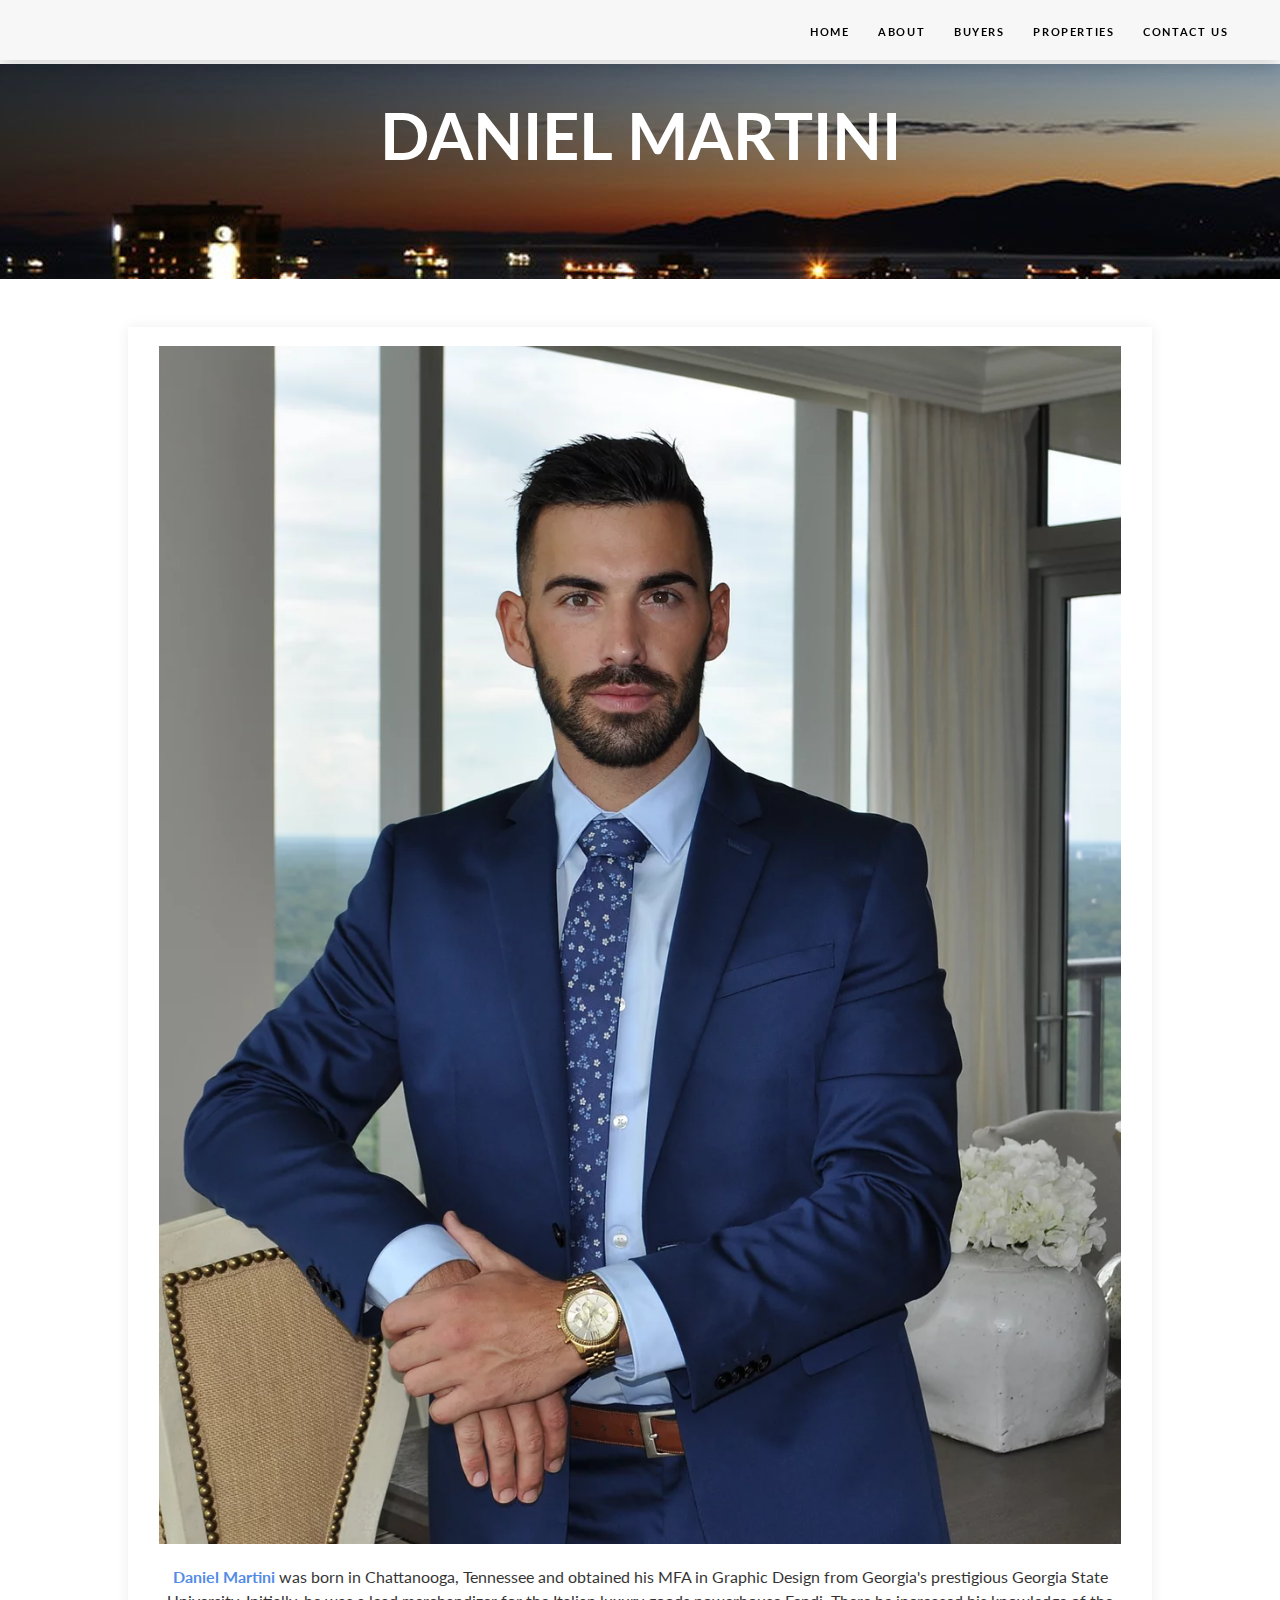
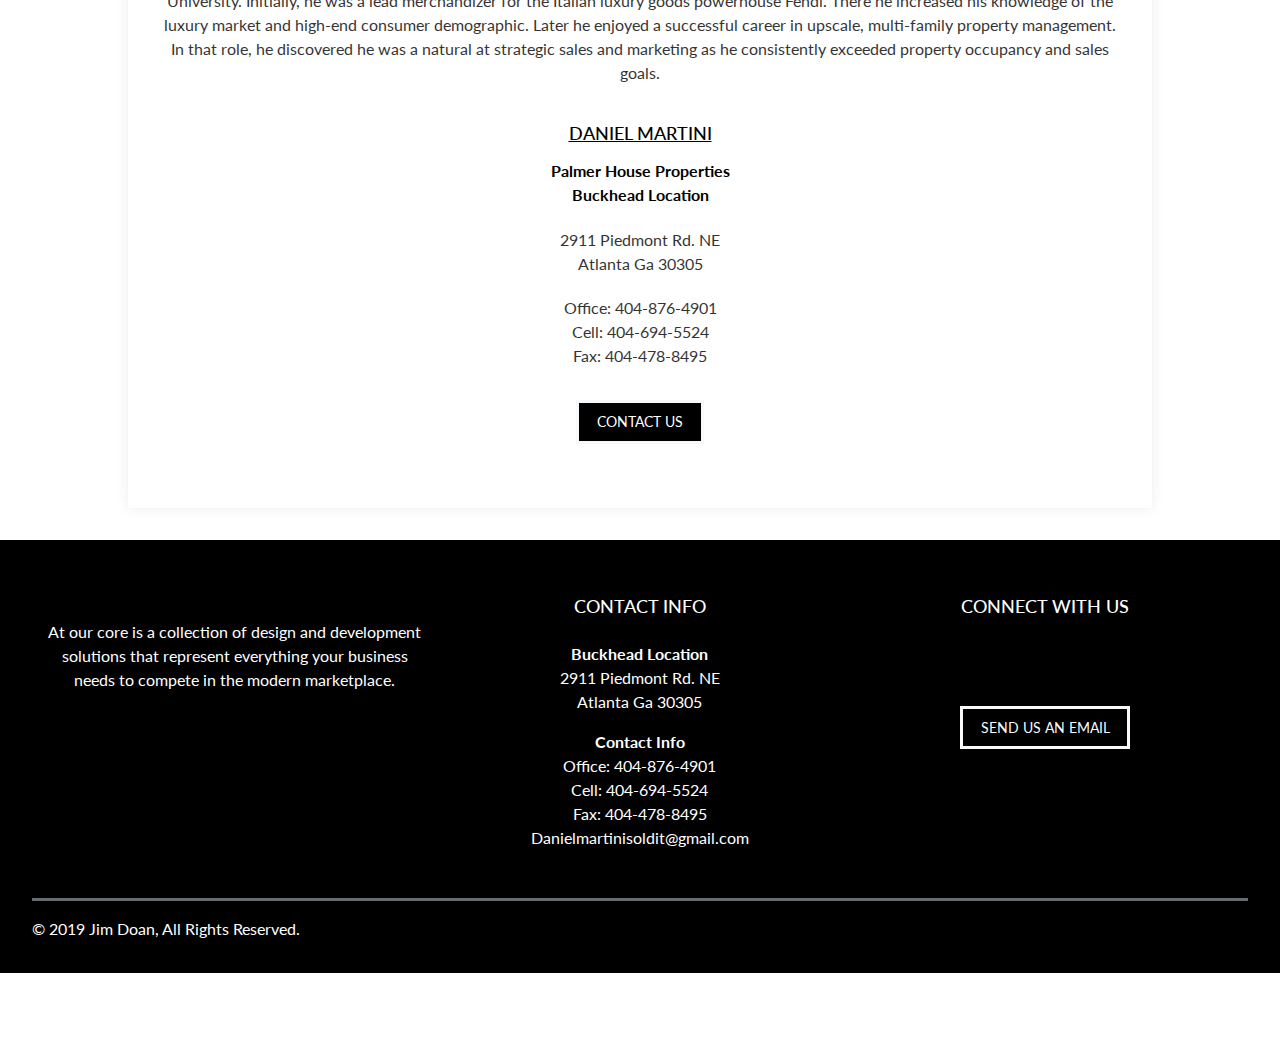
==== commit 72324666: "updated about-page" ====
--- a/about.html
+++ b/about.html
@@ -69,19 +69,18 @@
 			</div>
 
 			<div id="pricing" class="offset">
-				<div class="">
 					<div class="narrow">
 
 						<!--- Start About Columns -->
 						<div class="row justify-content-md-center">
 							<div class="os-animation" data-animation="fadeInLefts">
 								<div class="pricing-column text-center">
-									<div class=" text-center shadow">
-										<div class="row">
-											<div class="col">
-												<img class="card-img-top"
+									<div class="text-center shadows">
+										<!-- <div class="row"> -->
+											<div class="col text-center">
+												<img class="card-img-top daniels"
 													src="Daniel-Martini/img/about.jpg"
-													alt="">
+													>
 
 											</div>
 											<div class="col">
@@ -106,29 +105,29 @@
 
 												</div>
 											</div>
-											<div class="row">
+											<div class="row text-center">
 												<div class="col">
-
-													<div class="card-body">
+													<div class="card-bodys">
 														<h4 style="text-decoration: underline;">DANIEL MARTINI</h4>
 
 														<strong>Palmer House Properties<br>Buckhead Location</strong>
 														<p>2911 Piedmont Rd. NE<br />Atlanta Ga 30305</p>
 
 														<p>Office: 404-876-4901<br>Cell: 404-694-5524<br>Fax:
-															404-478-8495<br>Email: Danielmartinisoldit@gmail.com</p>
+															404-478-8495</p>
+															
 														<a class="btn btn-outline-light btn-sm" href="contact.html"
 															style="background:black; color: white;">CONTACT US</a>
 													</div>
 												</div>
 											</div>
-										</div>
+										<!-- </div> -->
 									</div>
 								</div>
 							</div>
 						</div>
 					</div>
-				</div>
+				
 
 				<!--- Start Pictures Section -->
 				<!-- <div id="portfolio" class="offset">
--- a/style.css
+++ b/style.css
@@ -258,7 +258,7 @@
 
 .pricing-column {
   background-color: white;
-  padding: 2rem; 
+  padding: 1rem; 
   border-top: .2rem solid white;
   box-shadow: 0 0 .8rem rgba(0, 0, 0, 0.075);
   transition: transform .7s ease;
@@ -508,7 +508,9 @@
 
 /* Devices under 576px (sm) */
 @media (max-width: 575px) {
- 
+ /* .daniels {
+   display: block;
+ } */
   .intro {
     margin-top: -160px;
   }
--- a/Daniel-Martini/css/fixed.css
+++ b/Daniel-Martini/css/fixed.css
@@ -13,7 +13,7 @@
 .landing {
   position: relative;
   width: 100%;
-  height: 100vh; /* Change height of landing page image. */
+  height: 60vh; /* Change height of landing page image. */
   display: table;
   z-index: -1;
 }
